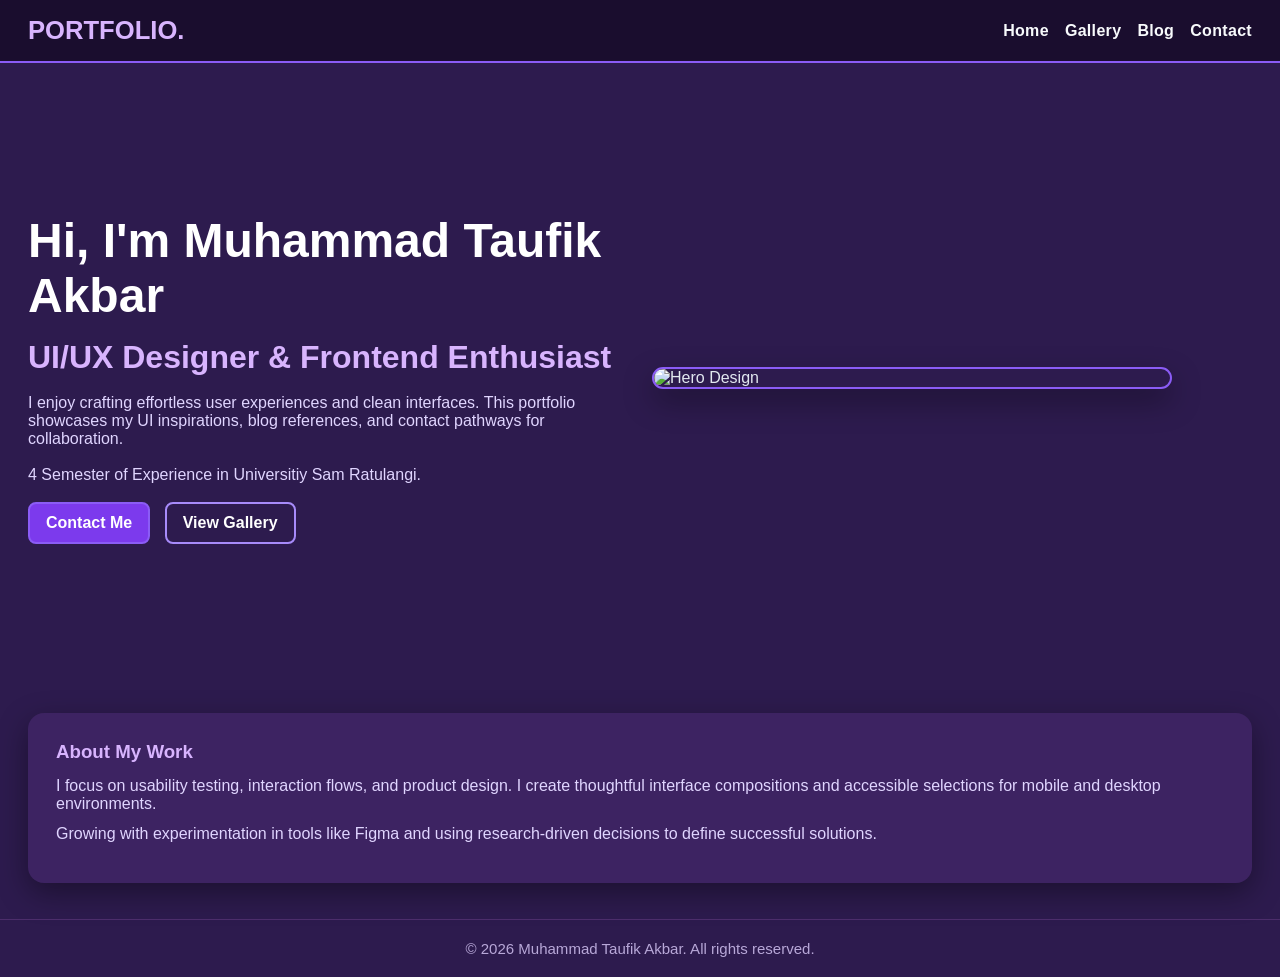
==== Project01-HTML/index.html @ 6a038529 "Update index.html" ====
<!DOCTYPE html>
<html>
<head>
    <meta charset="UTF-8">
    <title>Home | Portfolio</title>
    <style>
        * { box-sizing: border-box; margin:0; padding:0; }
        html, body { font-family: 'Segoe UI', Tahoma, Geneva, Verdana, sans-serif; background: #2d1b4e; color: #e2e8f0; }
        header { background: #1a0d2e; border-bottom: 2px solid #8b5cf6; padding: 16px 28px; display: flex; justify-content: space-between; align-items: center; position: sticky; top:0; z-index:100; }
        .brand { font-size:1.6rem; font-weight:900; color:#d8b4fe; }
        nav ul { list-style:none; display:flex; gap:16px; }
        nav a { text-decoration:none; color:#f8fafc; font-weight:600; letter-spacing:.02em; }
        nav a:hover { color:#d8b4fe; }
        .hero { display:grid; grid-template-columns:1fr 1fr; gap:24px; align-items:center; min-height:70vh; padding:40px 28px; }
        .hero h1 { font-size:3rem; color:#fff; margin-bottom:16px; }
        .hero h2 { font-size:2rem; color:#d8b4fe; margin-bottom:18px; }
        .hero p { color:#e0d5ff; margin-bottom:18px; max-width:620px; }
        .btn { display:inline-block; margin-right:10px; padding:10px 16px; border-radius:8px; border:2px solid #8b5cf6; color:#fff; background:#7c3aed; text-decoration:none; font-weight:700; }
        .btn.secondary { background:transparent; border-color:#a78bfa; }
        .hero-img { width:100%; border-radius:16px; max-width:520px; border:2px solid #8b5cf6; box-shadow: 0 12px 30px rgba(0,0,0,.35); }
        .content-card { background:#3d2362; border-radius:16px; padding:28px; margin:20px 28px 36px; box-shadow:0 10px 30px rgba(0,0,0,.38); }
        .content-card h3 { margin-bottom:14px; color:#d8b4fe; }
        .content-card p { color:#e0d5ff; margin-bottom:12px; }
        footer { padding:20px 28px; text-align:center; font-size:.94rem; color:#b8a8d8; border-top:1px solid #4c2d6b; }
        @media(max-width:950px) { .hero { grid-template-columns:1fr; text-align:center; } .hero-img { margin:0 auto; } }
    </style>
</head>
<body>
    <header>
        <div class="brand">PORTFOLIO.</div>
        <nav><ul><li><a href="index.html">Home</a></li><li><a href="gallery.html">Gallery</a></li><li><a href="blog.html">Blog</a></li><li><a href="contact.html">Contact</a></li></ul></nav>
    </header>

    <main class="hero">
        <div>
            <h1>Hi, I'm Muhammad Taufik Akbar</h1>
            <h2>UI/UX Designer & Frontend Enthusiast</h2>
            <p>I enjoy crafting effortless user experiences and clean interfaces. This portfolio showcases my UI inspirations, blog references, and contact pathways for collaboration.</p>
            <p>4 Semester of Experience in Universitiy Sam Ratulangi.</p>
            <a class="btn" href="contact.html">Contact Me</a>
            <a class="btn secondary" href="gallery.html">View Gallery</a>
        </div>
        <img class="hero-img" src="Meme2.png" alt="Hero Design" />
    </main>

    <section class="content-card">
        <h3>About My Work</h3>
        <p>I focus on usability testing, interaction flows, and product design. I create thoughtful interface compositions and accessible selections for mobile and desktop environments.</p>
        <p>Growing with experimentation in tools like Figma and using research-driven decisions to define successful solutions.</p>
    </section>

    <footer>&copy; 2026 Muhammad Taufik Akbar. All rights reserved.</footer>
</body>
</html>
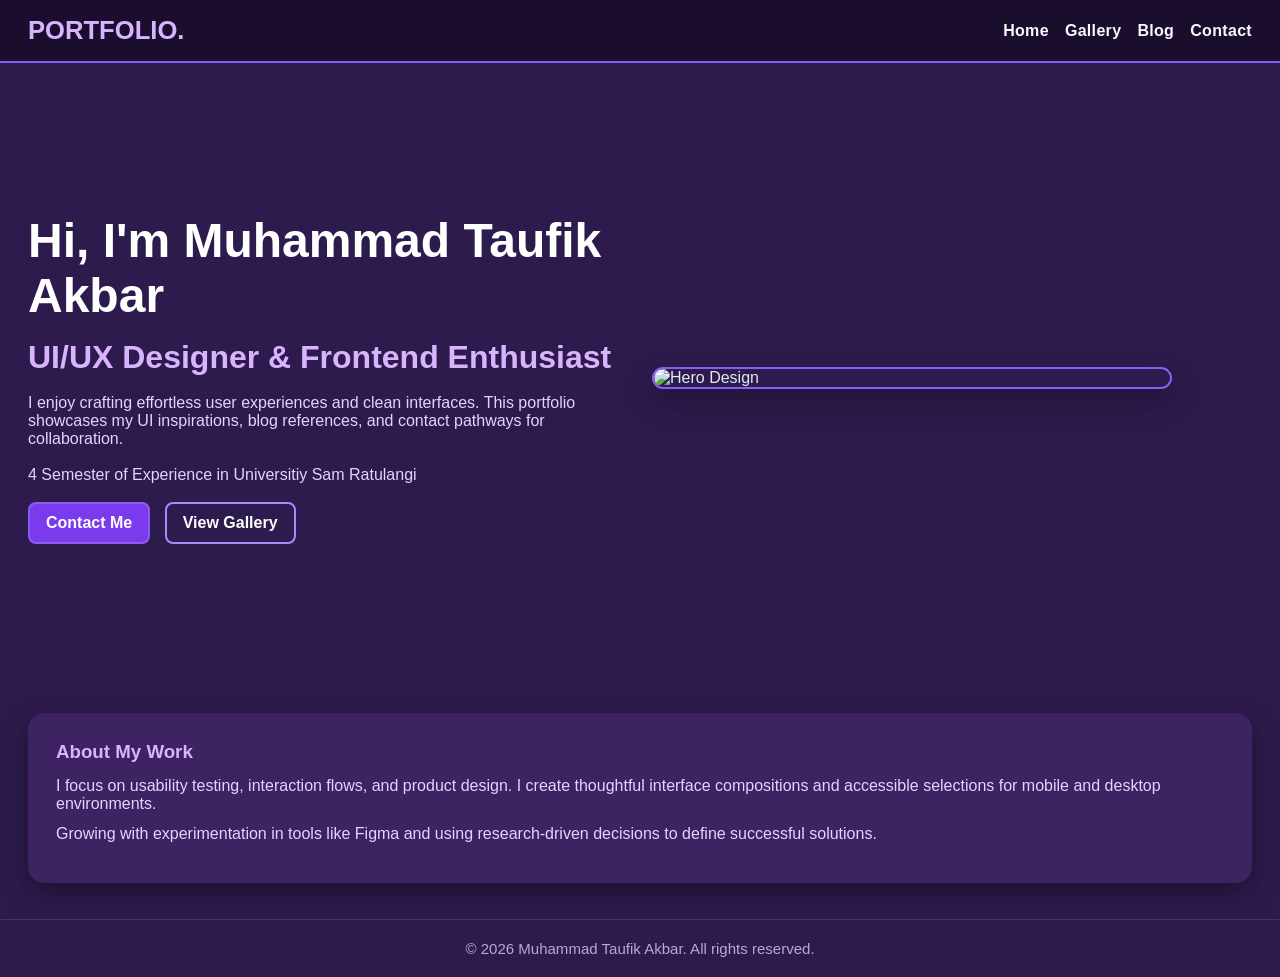
==== commit a131c8ab: "Update index.html" ====
--- a/Project01-HTML/index.html
+++ b/Project01-HTML/index.html
@@ -1,54 +1,54 @@
-<!DOCTYPE html>
-<html>
-<head>
-    <meta charset="UTF-8">
-    <title>Home | Portfolio</title>
-    <style>
-        * { box-sizing: border-box; margin:0; padding:0; }
-        html, body { font-family: 'Segoe UI', Tahoma, Geneva, Verdana, sans-serif; background: #2d1b4e; color: #e2e8f0; }
-        header { background: #1a0d2e; border-bottom: 2px solid #8b5cf6; padding: 16px 28px; display: flex; justify-content: space-between; align-items: center; position: sticky; top:0; z-index:100; }
-        .brand { font-size:1.6rem; font-weight:900; color:#d8b4fe; }
-        nav ul { list-style:none; display:flex; gap:16px; }
-        nav a { text-decoration:none; color:#f8fafc; font-weight:600; letter-spacing:.02em; }
-        nav a:hover { color:#d8b4fe; }
-        .hero { display:grid; grid-template-columns:1fr 1fr; gap:24px; align-items:center; min-height:70vh; padding:40px 28px; }
-        .hero h1 { font-size:3rem; color:#fff; margin-bottom:16px; }
-        .hero h2 { font-size:2rem; color:#d8b4fe; margin-bottom:18px; }
-        .hero p { color:#e0d5ff; margin-bottom:18px; max-width:620px; }
-        .btn { display:inline-block; margin-right:10px; padding:10px 16px; border-radius:8px; border:2px solid #8b5cf6; color:#fff; background:#7c3aed; text-decoration:none; font-weight:700; }
-        .btn.secondary { background:transparent; border-color:#a78bfa; }
-        .hero-img { width:100%; border-radius:16px; max-width:520px; border:2px solid #8b5cf6; box-shadow: 0 12px 30px rgba(0,0,0,.35); }
-        .content-card { background:#3d2362; border-radius:16px; padding:28px; margin:20px 28px 36px; box-shadow:0 10px 30px rgba(0,0,0,.38); }
-        .content-card h3 { margin-bottom:14px; color:#d8b4fe; }
-        .content-card p { color:#e0d5ff; margin-bottom:12px; }
-        footer { padding:20px 28px; text-align:center; font-size:.94rem; color:#b8a8d8; border-top:1px solid #4c2d6b; }
-        @media(max-width:950px) { .hero { grid-template-columns:1fr; text-align:center; } .hero-img { margin:0 auto; } }
-    </style>
-</head>
-<body>
-    <header>
-        <div class="brand">PORTFOLIO.</div>
-        <nav><ul><li><a href="index.html">Home</a></li><li><a href="gallery.html">Gallery</a></li><li><a href="blog.html">Blog</a></li><li><a href="contact.html">Contact</a></li></ul></nav>
-    </header>
+    <!DOCTYPE html>
+    <html>
+    <head>
+        <meta charset="UTF-8">
+        <title>Home | Portfolio</title>
+        <style>
+            * { box-sizing: border-box; margin:0; padding:0; }
+            html, body { font-family: 'Segoe UI', Tahoma, Geneva, Verdana, sans-serif; background: #2d1b4e; color: #e2e8f0; }
+            header { background: #1a0d2e; border-bottom: 2px solid #8b5cf6; padding: 16px 28px; display: flex; justify-content: space-between; align-items: center; position: sticky; top:0; z-index:100; }
+            .brand { font-size:1.6rem; font-weight:900; color:#d8b4fe; }
+            nav ul { list-style:none; display:flex; gap:16px; }
+            nav a { text-decoration:none; color:#f8fafc; font-weight:600; letter-spacing:.02em; }
+            nav a:hover { color:#d8b4fe; }
+            .hero { display:grid; grid-template-columns:1fr 1fr; gap:24px; align-items:center; min-height:70vh; padding:40px 28px; }
+            .hero h1 { font-size:3rem; color:#fff; margin-bottom:16px; }
+            .hero h2 { font-size:2rem; color:#d8b4fe; margin-bottom:18px; }
+            .hero p { color:#e0d5ff; margin-bottom:18px; max-width:620px; }
+            .btn { display:inline-block; margin-right:10px; padding:10px 16px; border-radius:8px; border:2px solid #8b5cf6; color:#fff; background:#7c3aed; text-decoration:none; font-weight:700; }
+            .btn.secondary { background:transparent; border-color:#a78bfa; }
+            .hero-img { width:100%; border-radius:16px; max-width:520px; border:2px solid #8b5cf6; box-shadow: 0 12px 30px rgba(0,0,0,.35); }
+            .content-card { background:#3d2362; border-radius:16px; padding:28px; margin:20px 28px 36px; box-shadow:0 10px 30px rgba(0,0,0,.38); }
+            .content-card h3 { margin-bottom:14px; color:#d8b4fe; }
+            .content-card p { color:#e0d5ff; margin-bottom:12px; }
+            footer { padding:20px 28px; text-align:center; font-size:.94rem; color:#b8a8d8; border-top:1px solid #4c2d6b; }
+            @media(max-width:950px) { .hero { grid-template-columns:1fr; text-align:center; } .hero-img { margin:0 auto; } }
+        </style>
+    </head>
+    <body>
+        <header>
+            <div class="brand">PORTFOLIO.</div>
+            <nav><ul><li><a href="index.html">Home</a></li><li><a href="gallery.html">Gallery</a></li><li><a href="blog.html">Blog</a></li><li><a href="contact.html">Contact</a></li></ul></nav>
+        </header>
 
-    <main class="hero">
-        <div>
-            <h1>Hi, I'm Muhammad Taufik Akbar</h1>
-            <h2>UI/UX Designer & Frontend Enthusiast</h2>
-            <p>I enjoy crafting effortless user experiences and clean interfaces. This portfolio showcases my UI inspirations, blog references, and contact pathways for collaboration.</p>
-            <p>4 Semester of Experience in Universitiy Sam Ratulangi.</p>
-            <a class="btn" href="contact.html">Contact Me</a>
-            <a class="btn secondary" href="gallery.html">View Gallery</a>
-        </div>
-        <img class="hero-img" src="Meme2.png" alt="Hero Design" />
-    </main>
+        <main class="hero">
+            <div>
+                <h1>Hi, I'm Muhammad Taufik Akbar</h1>
+                <h2>UI/UX Designer & Frontend Enthusiast</h2>
+                <p>I enjoy crafting effortless user experiences and clean interfaces. This portfolio showcases my UI inspirations, blog references, and contact pathways for collaboration.</p>
+                <p> 4 Semester of Experience in Universitiy Sam Ratulangi</p>
+                <a class="btn" href="contact.html">Contact Me</a>
+                <a class="btn secondary" href="gallery.html">View Gallery</a>
+            </div>
+            <img class="hero-img" src="../assets/Meme2.png" alt="Hero Design" />
+        </main>
 
-    <section class="content-card">
-        <h3>About My Work</h3>
-        <p>I focus on usability testing, interaction flows, and product design. I create thoughtful interface compositions and accessible selections for mobile and desktop environments.</p>
-        <p>Growing with experimentation in tools like Figma and using research-driven decisions to define successful solutions.</p>
-    </section>
+        <section class="content-card">
+            <h3>About My Work</h3>
+            <p>I focus on usability testing, interaction flows, and product design. I create thoughtful interface compositions and accessible selections for mobile and desktop environments.</p>
+            <p>Growing with experimentation in tools like Figma and using research-driven decisions to define successful solutions.</p>
+        </section>
 
-    <footer>&copy; 2026 Muhammad Taufik Akbar. All rights reserved.</footer>
-</body>
-</html>
+        <footer>&copy; 2026 Muhammad Taufik Akbar. All rights reserved.</footer>
+    </body>
+    </html>
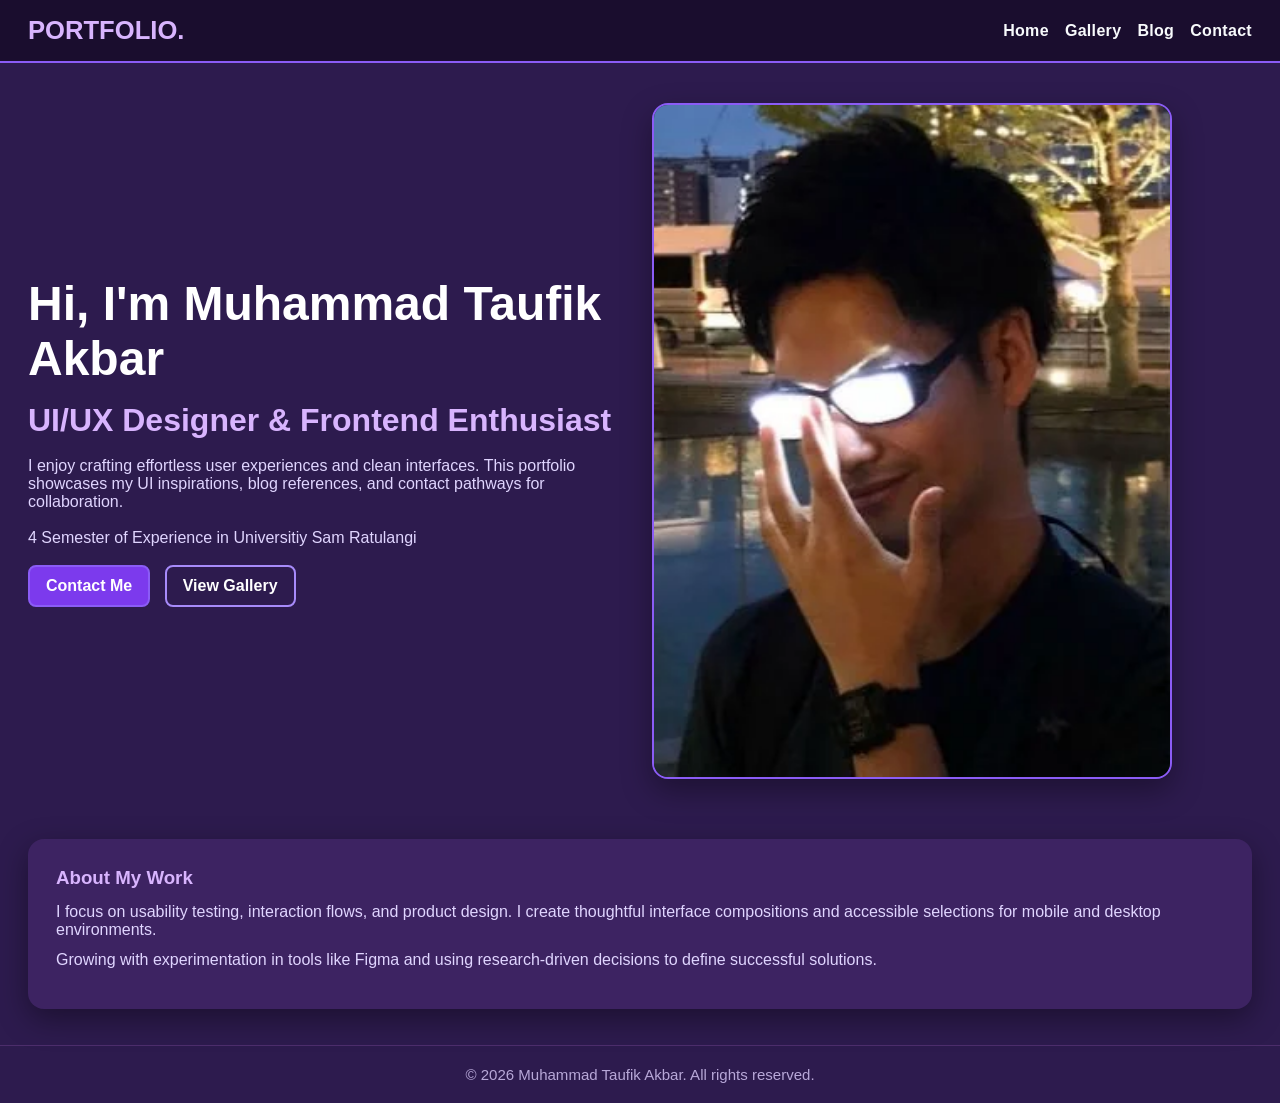
==== commit 7bb219aa: "Fix HTML structure and update image source" ====
--- a/Project01-HTML/index.html
+++ b/Project01-HTML/index.html
@@ -40,7 +40,7 @@
                 <a class="btn" href="contact.html">Contact Me</a>
                 <a class="btn secondary" href="gallery.html">View Gallery</a>
             </div>
-            <img class="hero-img" src="../assets/Meme2.png" alt="Hero Design" />
+            <img class="hero-img" src="assets/Meme2.png" alt="Hero Design" />
         </main>
 
         <section class="content-card">
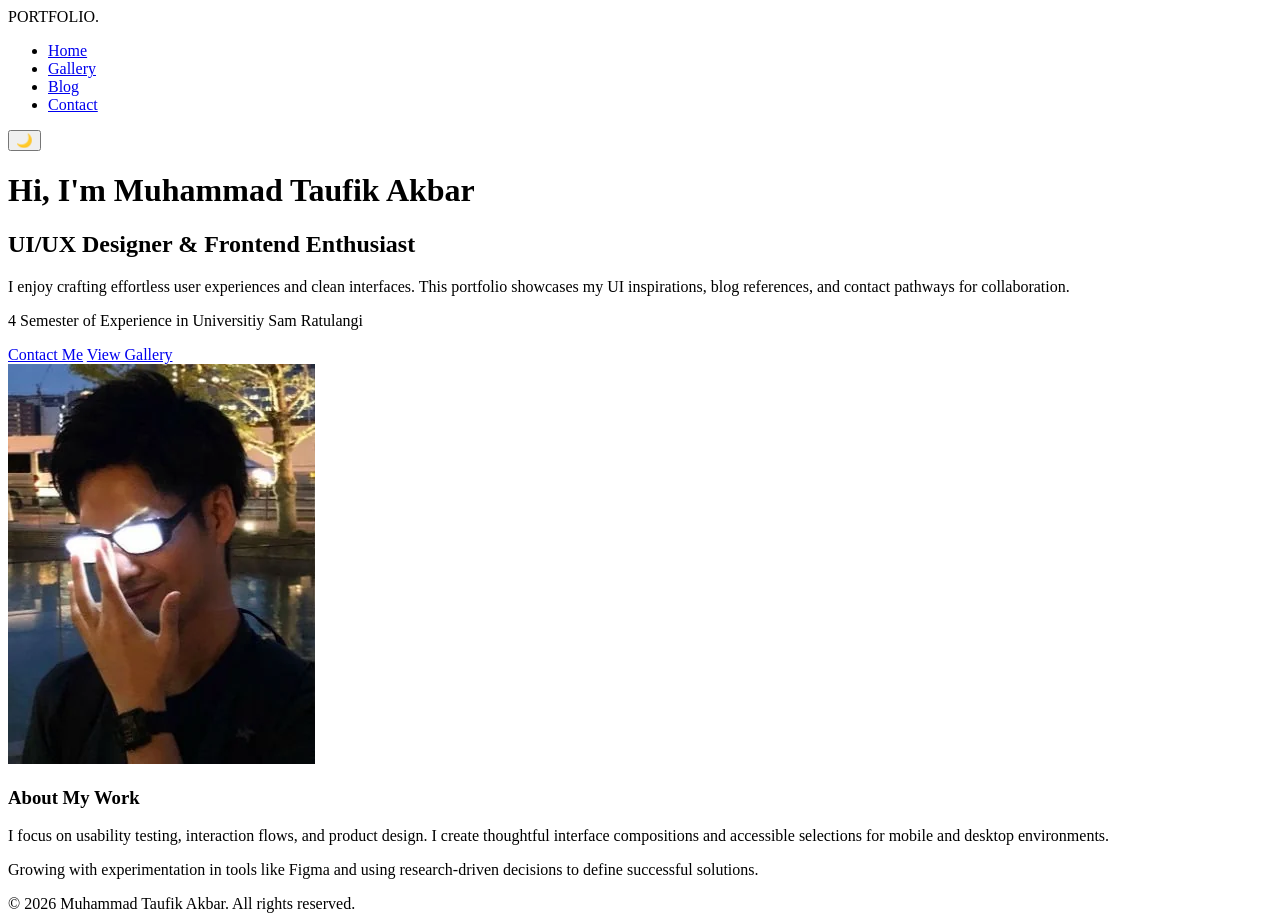
==== commit 3c869519: "Update index.html" ====
--- a/Project01-HTML/index.html
+++ b/Project01-HTML/index.html
@@ -3,32 +3,14 @@
     <head>
         <meta charset="UTF-8">
         <title>Home | Portfolio</title>
-        <style>
-            * { box-sizing: border-box; margin:0; padding:0; }
-            html, body { font-family: 'Segoe UI', Tahoma, Geneva, Verdana, sans-serif; background: #2d1b4e; color: #e2e8f0; }
-            header { background: #1a0d2e; border-bottom: 2px solid #8b5cf6; padding: 16px 28px; display: flex; justify-content: space-between; align-items: center; position: sticky; top:0; z-index:100; }
-            .brand { font-size:1.6rem; font-weight:900; color:#d8b4fe; }
-            nav ul { list-style:none; display:flex; gap:16px; }
-            nav a { text-decoration:none; color:#f8fafc; font-weight:600; letter-spacing:.02em; }
-            nav a:hover { color:#d8b4fe; }
-            .hero { display:grid; grid-template-columns:1fr 1fr; gap:24px; align-items:center; min-height:70vh; padding:40px 28px; }
-            .hero h1 { font-size:3rem; color:#fff; margin-bottom:16px; }
-            .hero h2 { font-size:2rem; color:#d8b4fe; margin-bottom:18px; }
-            .hero p { color:#e0d5ff; margin-bottom:18px; max-width:620px; }
-            .btn { display:inline-block; margin-right:10px; padding:10px 16px; border-radius:8px; border:2px solid #8b5cf6; color:#fff; background:#7c3aed; text-decoration:none; font-weight:700; }
-            .btn.secondary { background:transparent; border-color:#a78bfa; }
-            .hero-img { width:100%; border-radius:16px; max-width:520px; border:2px solid #8b5cf6; box-shadow: 0 12px 30px rgba(0,0,0,.35); }
-            .content-card { background:#3d2362; border-radius:16px; padding:28px; margin:20px 28px 36px; box-shadow:0 10px 30px rgba(0,0,0,.38); }
-            .content-card h3 { margin-bottom:14px; color:#d8b4fe; }
-            .content-card p { color:#e0d5ff; margin-bottom:12px; }
-            footer { padding:20px 28px; text-align:center; font-size:.94rem; color:#b8a8d8; border-top:1px solid #4c2d6b; }
-            @media(max-width:950px) { .hero { grid-template-columns:1fr; text-align:center; } .hero-img { margin:0 auto; } }
-        </style>
+        <link rel="stylesheet" href="styles.css">
+        <script defer src="scripts.js"></script>
     </head>
-    <body>
+    <body class="page-home" data-page="home">
         <header>
             <div class="brand">PORTFOLIO.</div>
             <nav><ul><li><a href="index.html">Home</a></li><li><a href="gallery.html">Gallery</a></li><li><a href="blog.html">Blog</a></li><li><a href="contact.html">Contact</a></li></ul></nav>
+            <button class="theme-toggle" aria-label="Toggle theme">🌙</button>
         </header>
 
         <main class="hero">
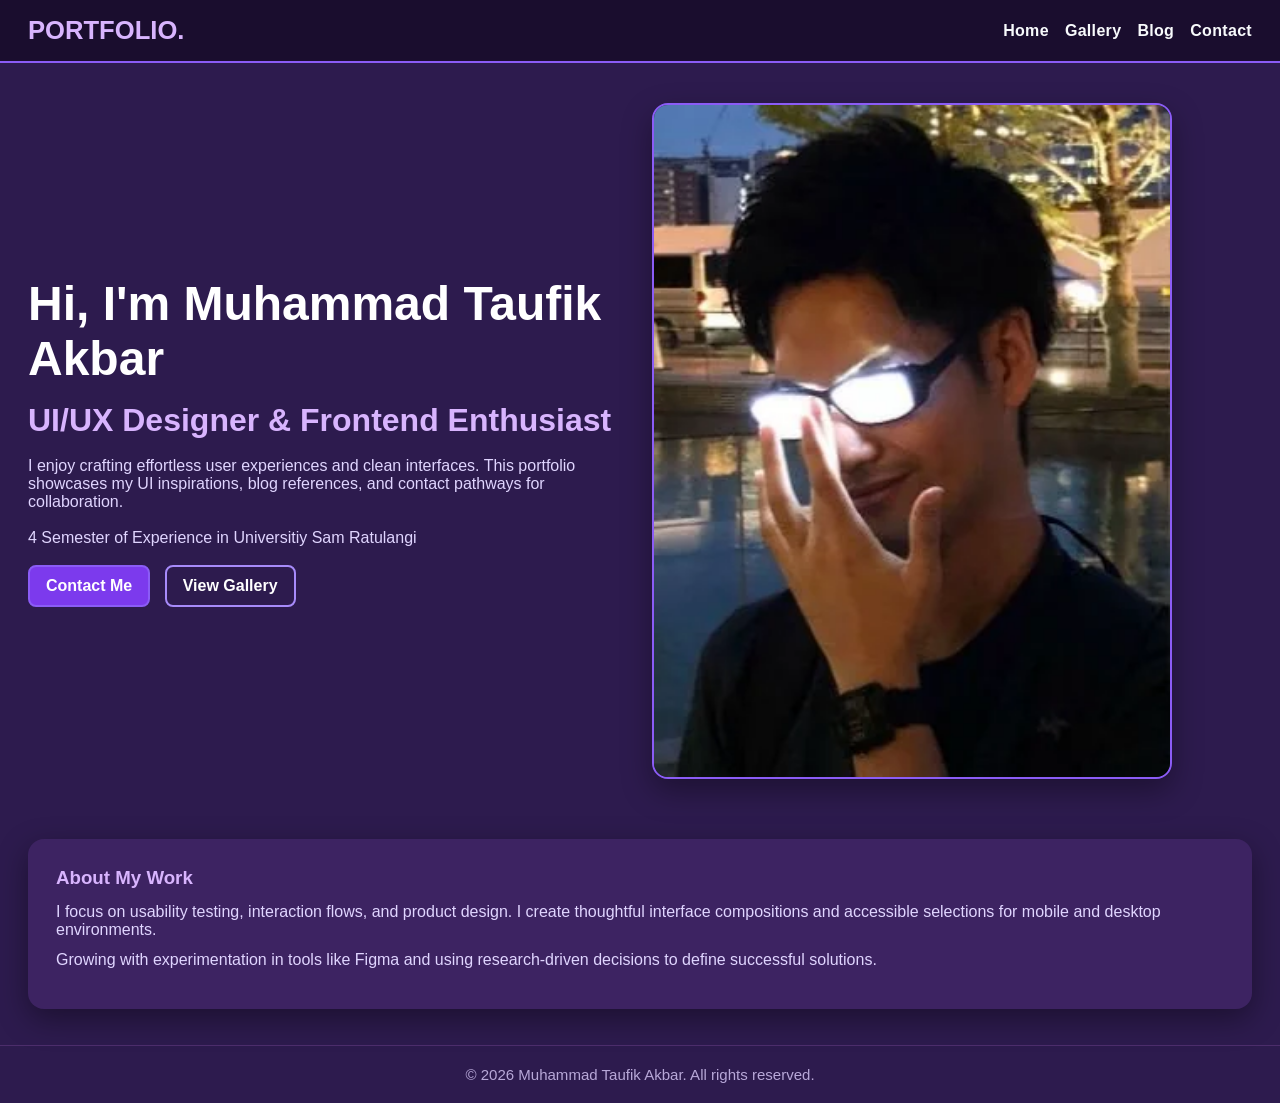
==== commit 6df8dff9: "Update index.html" ====
--- a/Project01-HTML/index.html
+++ b/Project01-HTML/index.html
@@ -3,14 +3,32 @@
     <head>
         <meta charset="UTF-8">
         <title>Home | Portfolio</title>
-        <link rel="stylesheet" href="styles.css">
-        <script defer src="scripts.js"></script>
+        <style>
+            * { box-sizing: border-box; margin:0; padding:0; }
+            html, body { font-family: 'Segoe UI', Tahoma, Geneva, Verdana, sans-serif; background: #2d1b4e; color: #e2e8f0; }
+            header { background: #1a0d2e; border-bottom: 2px solid #8b5cf6; padding: 16px 28px; display: flex; justify-content: space-between; align-items: center; position: sticky; top:0; z-index:100; }
+            .brand { font-size:1.6rem; font-weight:900; color:#d8b4fe; }
+            nav ul { list-style:none; display:flex; gap:16px; }
+            nav a { text-decoration:none; color:#f8fafc; font-weight:600; letter-spacing:.02em; }
+            nav a:hover { color:#d8b4fe; }
+            .hero { display:grid; grid-template-columns:1fr 1fr; gap:24px; align-items:center; min-height:70vh; padding:40px 28px; }
+            .hero h1 { font-size:3rem; color:#fff; margin-bottom:16px; }
+            .hero h2 { font-size:2rem; color:#d8b4fe; margin-bottom:18px; }
+            .hero p { color:#e0d5ff; margin-bottom:18px; max-width:620px; }
+            .btn { display:inline-block; margin-right:10px; padding:10px 16px; border-radius:8px; border:2px solid #8b5cf6; color:#fff; background:#7c3aed; text-decoration:none; font-weight:700; }
+            .btn.secondary { background:transparent; border-color:#a78bfa; }
+            .hero-img { width:100%; border-radius:16px; max-width:520px; border:2px solid #8b5cf6; box-shadow: 0 12px 30px rgba(0,0,0,.35); }
+            .content-card { background:#3d2362; border-radius:16px; padding:28px; margin:20px 28px 36px; box-shadow:0 10px 30px rgba(0,0,0,.38); }
+            .content-card h3 { margin-bottom:14px; color:#d8b4fe; }
+            .content-card p { color:#e0d5ff; margin-bottom:12px; }
+            footer { padding:20px 28px; text-align:center; font-size:.94rem; color:#b8a8d8; border-top:1px solid #4c2d6b; }
+            @media(max-width:950px) { .hero { grid-template-columns:1fr; text-align:center; } .hero-img { margin:0 auto; } }
+        </style>
     </head>
-    <body class="page-home" data-page="home">
+    <body>
         <header>
             <div class="brand">PORTFOLIO.</div>
             <nav><ul><li><a href="index.html">Home</a></li><li><a href="gallery.html">Gallery</a></li><li><a href="blog.html">Blog</a></li><li><a href="contact.html">Contact</a></li></ul></nav>
-            <button class="theme-toggle" aria-label="Toggle theme">🌙</button>
         </header>
 
         <main class="hero">
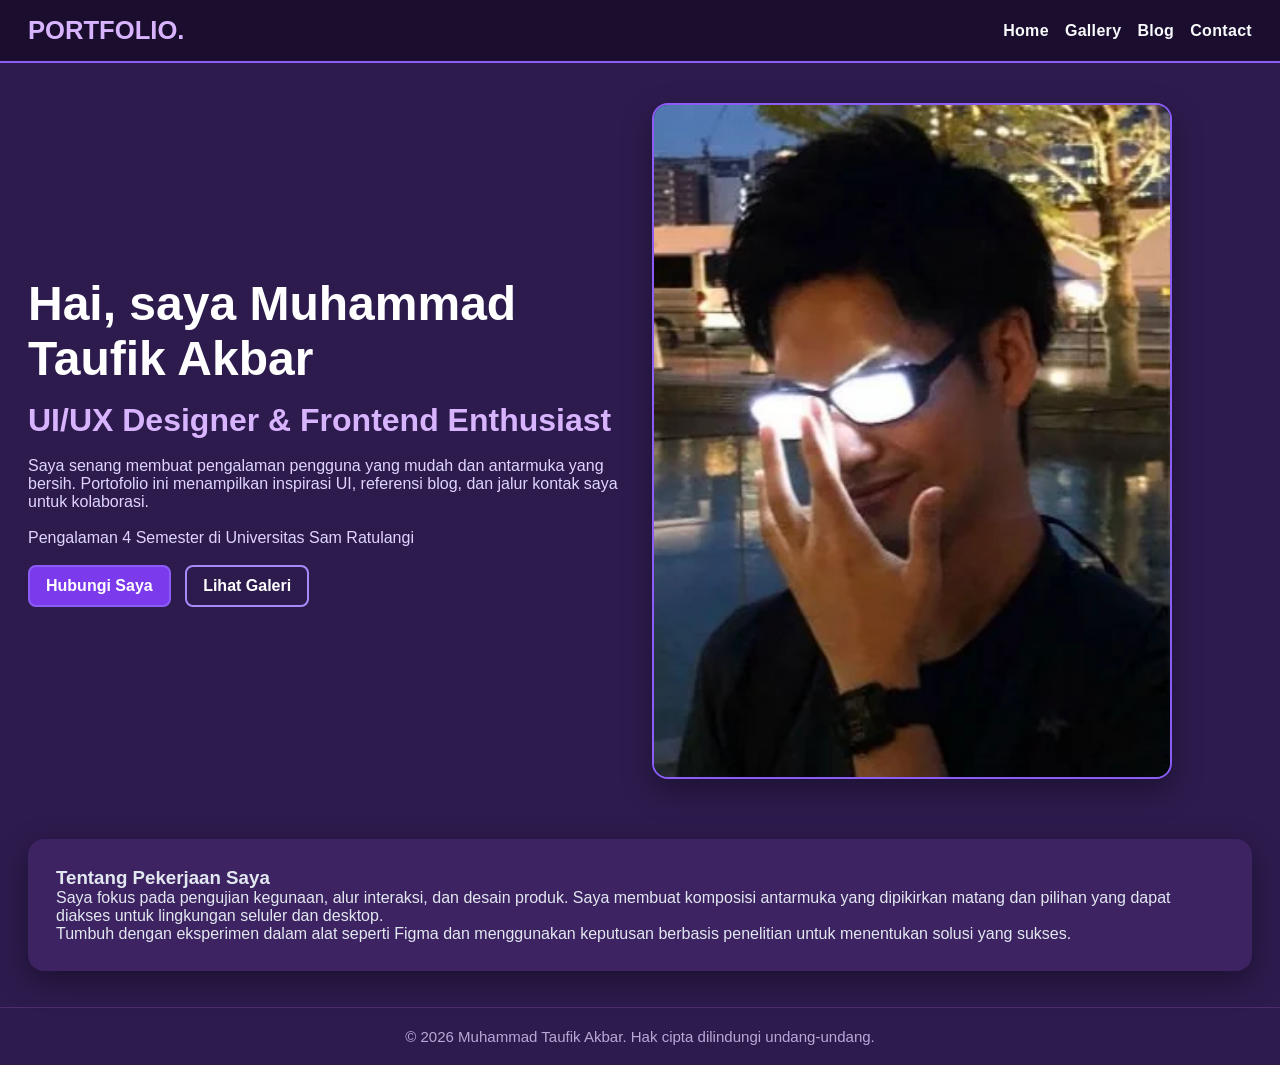
==== commit 31d5ff8e: "Update index.html" ====
--- a/Project01-HTML/index.html
+++ b/Project01-HTML/index.html
@@ -1,54 +1,56 @@
-    <!DOCTYPE html>
-    <html>
-    <head>
-        <meta charset="UTF-8">
-        <title>Home | Portfolio</title>
-        <style>
-            * { box-sizing: border-box; margin:0; padding:0; }
-            html, body { font-family: 'Segoe UI', Tahoma, Geneva, Verdana, sans-serif; background: #2d1b4e; color: #e2e8f0; }
-            header { background: #1a0d2e; border-bottom: 2px solid #8b5cf6; padding: 16px 28px; display: flex; justify-content: space-between; align-items: center; position: sticky; top:0; z-index:100; }
-            .brand { font-size:1.6rem; font-weight:900; color:#d8b4fe; }
-            nav ul { list-style:none; display:flex; gap:16px; }
-            nav a { text-decoration:none; color:#f8fafc; font-weight:600; letter-spacing:.02em; }
-            nav a:hover { color:#d8b4fe; }
-            .hero { display:grid; grid-template-columns:1fr 1fr; gap:24px; align-items:center; min-height:70vh; padding:40px 28px; }
-            .hero h1 { font-size:3rem; color:#fff; margin-bottom:16px; }
-            .hero h2 { font-size:2rem; color:#d8b4fe; margin-bottom:18px; }
-            .hero p { color:#e0d5ff; margin-bottom:18px; max-width:620px; }
-            .btn { display:inline-block; margin-right:10px; padding:10px 16px; border-radius:8px; border:2px solid #8b5cf6; color:#fff; background:#7c3aed; text-decoration:none; font-weight:700; }
-            .btn.secondary { background:transparent; border-color:#a78bfa; }
-            .hero-img { width:100%; border-radius:16px; max-width:520px; border:2px solid #8b5cf6; box-shadow: 0 12px 30px rgba(0,0,0,.35); }
-            .content-card { background:#3d2362; border-radius:16px; padding:28px; margin:20px 28px 36px; box-shadow:0 10px 30px rgba(0,0,0,.38); }
-            .content-card h3 { margin-bottom:14px; color:#d8b4fe; }
-            .content-card p { color:#e0d5ff; margin-bottom:12px; }
-            footer { padding:20px 28px; text-align:center; font-size:.94rem; color:#b8a8d8; border-top:1px solid #4c2d6b; }
-            @media(max-width:950px) { .hero { grid-template-columns:1fr; text-align:center; } .hero-img { margin:0 auto; } }
-        </style>
-    </head>
-    <body>
-        <header>
-            <div class="brand">PORTFOLIO.</div>
-            <nav><ul><li><a href="index.html">Home</a></li><li><a href="gallery.html">Gallery</a></li><li><a href="blog.html">Blog</a></li><li><a href="contact.html">Contact</a></li></ul></nav>
-        </header>
+<!DOCTYPE html>
+<html lang="id">
+<head>
+    <meta charset="UTF-8">
+    <meta name="viewport" content="width=device-width, initial-scale=1.0">
+    <title>Home | Portfolio</title>
+    <link rel="stylesheet" href="style.css">
+    <style>
+        /* Gaya dasar inline untuk memastikan struktur tetap terjaga sebelum CSS eksternal dimuat */
+        * { box-sizing: border-box; margin:0; padding:0; }
+        html, body { font-family: 'Segoe UI', Tahoma, Geneva, Verdana, sans-serif; background: #2d1b4e; color: #e2e8f0; }
+        header { background: #1a0d2e; border-bottom: 2px solid #8b5cf6; padding: 16px 28px; display: flex; justify-content: space-between; align-items: center; position: sticky; top:0; z-index:100; }
+        .brand { font-size:1.6rem; font-weight:900; color:#d8b4fe; }
+        nav ul { list-style:none; display:flex; gap:16px; }
+        nav a { text-decoration:none; color:#f8fafc; font-weight:600; letter-spacing:.02em; }
+        .hero { display:grid; grid-template-columns:1fr 1fr; gap:24px; align-items:center; min-height:70vh; padding:40px 28px; }
+        .hero h1 { font-size:3rem; color:#fff; margin-bottom:16px; }
+        .hero h2 { font-size:2rem; color:#d8b4fe; margin-bottom:18px; }
+        .hero p { color:#e0d5ff; margin-bottom:18px; max-width:620px; }
+        .btn { display:inline-block; margin-right:10px; padding:10px 16px; border-radius:8px; border:2px solid #8b5cf6; color:#fff; background:#7c3aed; text-decoration:none; font-weight:700; }
+        .btn.secondary { background:transparent; border-color:#a78bfa; }
+        .hero-img { width:100%; border-radius:16px; max-width:520px; border:2px solid #8b5cf6; box-shadow: 0 12px 30px rgba(0,0,0,.35); }
+        .content-card { background:#3d2362; border-radius:16px; padding:28px; margin:20px 28px 36px; box-shadow:0 10px 30px rgba(0,0,0,.38); }
+        footer { padding:20px 28px; text-align:center; font-size:.94rem; color:#b8a8d8; border-top:1px solid #4c2d6b; }
+        @media(max-width:950px) { .hero { grid-template-columns:1fr; text-align:center; } .hero-img { margin:0 auto; } }
+    </style>
+</head>
+<body>
+    <header>
+        <div class="brand">PORTFOLIO.</div>
+        <nav><ul><li><a href="index.html">Home</a></li><li><a href="gallery.html">Gallery</a></li><li><a href="blog.html">Blog</a></li><li><a href="contact.html">Contact</a></li></ul></nav>
+    </header>
 
-        <main class="hero">
-            <div>
-                <h1>Hi, I'm Muhammad Taufik Akbar</h1>
-                <h2>UI/UX Designer & Frontend Enthusiast</h2>
-                <p>I enjoy crafting effortless user experiences and clean interfaces. This portfolio showcases my UI inspirations, blog references, and contact pathways for collaboration.</p>
-                <p> 4 Semester of Experience in Universitiy Sam Ratulangi</p>
-                <a class="btn" href="contact.html">Contact Me</a>
-                <a class="btn secondary" href="gallery.html">View Gallery</a>
-            </div>
-            <img class="hero-img" src="assets/Meme2.png" alt="Hero Design" />
-        </main>
+    <main class="hero">
+        <div>
+            <h1>Hai, saya Muhammad Taufik Akbar</h1>
+            <h2>UI/UX Designer & Frontend Enthusiast</h2>
+            <p>Saya senang membuat pengalaman pengguna yang mudah dan antarmuka yang bersih. Portofolio ini menampilkan inspirasi UI, referensi blog, dan jalur kontak saya untuk kolaborasi.</p>
+            <p>Pengalaman 4 Semester di Universitas Sam Ratulangi</p>
+            <a class="btn" href="contact.html">Hubungi Saya</a>
+            <a class="btn secondary" href="gallery.html">Lihat Galeri</a>
+        </div>
+        <img class="hero-img" src="assets/Meme2.png" alt="Hero Design" />
+    </main>
 
-        <section class="content-card">
-            <h3>About My Work</h3>
-            <p>I focus on usability testing, interaction flows, and product design. I create thoughtful interface compositions and accessible selections for mobile and desktop environments.</p>
-            <p>Growing with experimentation in tools like Figma and using research-driven decisions to define successful solutions.</p>
-        </section>
+    <section class="content-card">
+        <h3>Tentang Pekerjaan Saya</h3>
+        <p>Saya fokus pada pengujian kegunaan, alur interaksi, dan desain produk. Saya membuat komposisi antarmuka yang dipikirkan matang dan pilihan yang dapat diakses untuk lingkungan seluler dan desktop.</p>
+        <p>Tumbuh dengan eksperimen dalam alat seperti Figma dan menggunakan keputusan berbasis penelitian untuk menentukan solusi yang sukses.</p>
+    </section>
 
-        <footer>&copy; 2026 Muhammad Taufik Akbar. All rights reserved.</footer>
-    </body>
-    </html>
+    <footer>&copy; 2026 Muhammad Taufik Akbar. Hak cipta dilindungi undang-undang.</footer>
+
+    <script src="script.js"></script>
+</body>
+</html>
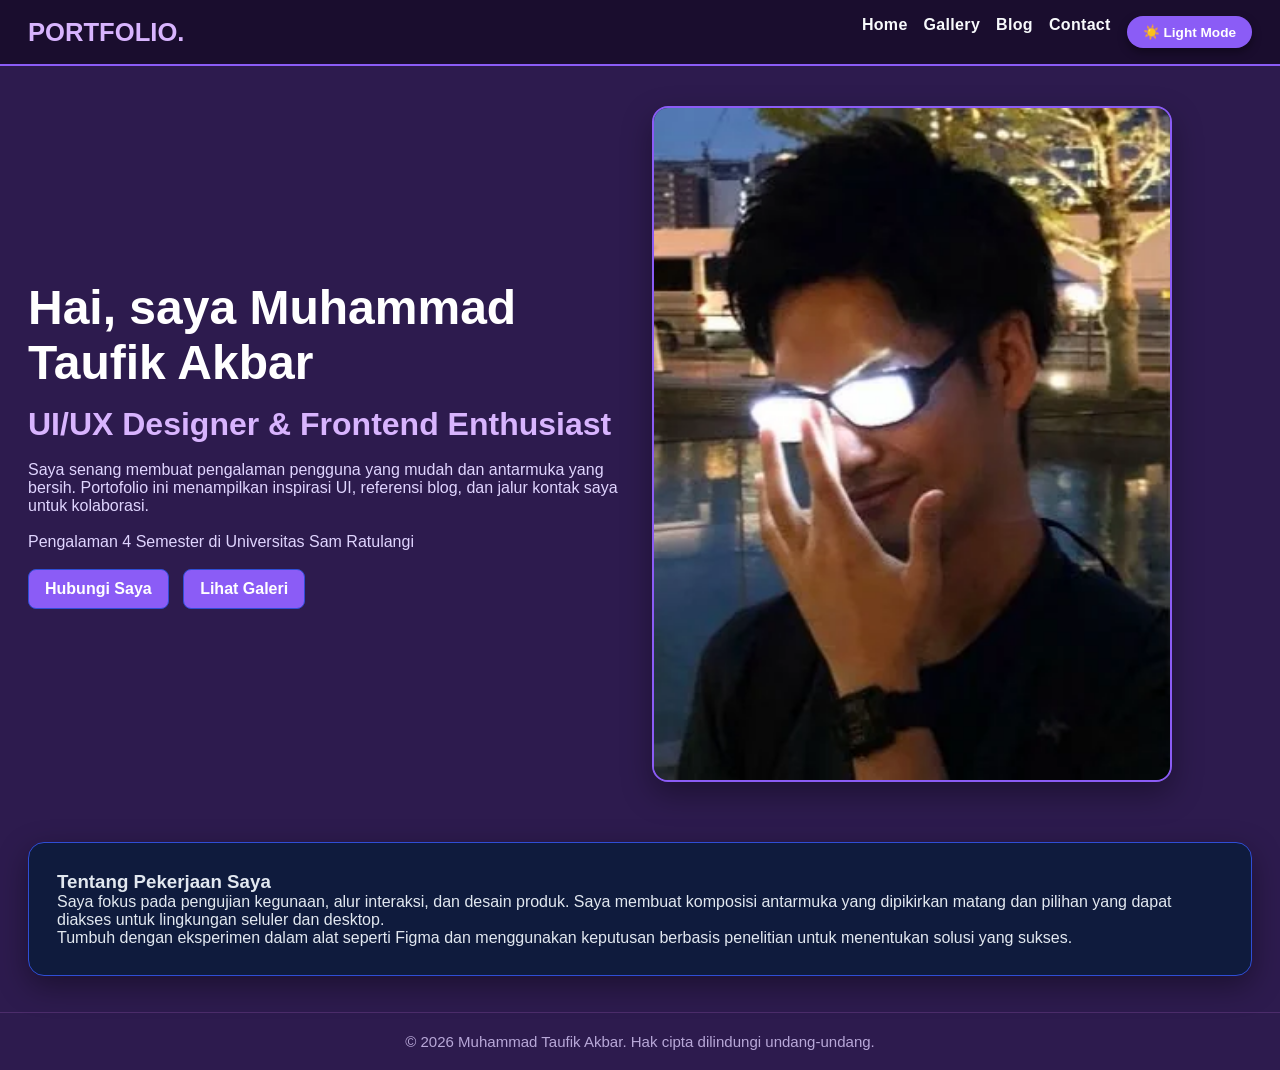
==== commit 07d20b04: "Update index.html" ====
--- a/Project01-HTML/index.html
+++ b/Project01-HTML/index.html
@@ -28,7 +28,7 @@
 <body>
     <header>
         <div class="brand">PORTFOLIO.</div>
-        <nav><ul><li><a href="index.html">Home</a></li><li><a href="gallery.html">Gallery</a></li><li><a href="blog.html">Blog</a></li><li><a href="contact.html">Contact</a></li></ul></nav>
+        <nav><ul><li><a href="index.html">Home</a></li><li><a href="gallery.html">Gallery</a></li><li><a href="blog.html">Blog</a></li><li><a href="contact.html">Contact</a></li><li><button id="theme-toggle">🌙 Dark Mode</button></li></ul></nav>
     </header>
 
     <main class="hero">
--- a/Project01-HTML/style.css
+++ b/Project01-HTML/style.css
@@ -0,0 +1,103 @@
+/* SISTEM TEMA DINAMIS */
+:root {
+    /* Mode Terang (Default) */
+    --primary: #8b5cf6;
+    --bg-body: #f8fafc;
+    --bg-header: #ffffff;
+    --bg-card: #ffffff;
+    --text-main: #1e293b;
+    --border-color: #e2e8f0;
+    --shadow: rgba(0, 0, 0, 0.1);
+}
+
+/* Mode Gelap - Otomatis aktif saat atribut data-theme="dark" ada */
+[data-theme="dark"] {
+    --bg-body: #07132c;
+    --bg-header: #081737;
+    --bg-card: #0f1b3d;
+    --text-main: #e2e8f0;
+    --border-color: #2f4ed5;
+    --shadow: rgba(0, 0, 0, 0.4);
+}
+
+/* GLOBAL RESET & TRANSISI HALUS */
+* { 
+    box-sizing: border-box; 
+    margin: 0; 
+    padding: 0; 
+    transition: background-color 0.5s cubic-bezier(0.4, 0, 0.2, 1), 
+                color 0.5s cubic-bezier(0.4, 0, 0.2, 1),
+                border-color 0.5s ease;
+}
+
+body {
+    background-color: var(--bg-body);
+    color: var(--text-main);
+    font-family: 'Segoe UI', sans-serif;
+}
+
+header {
+    background: var(--bg-header);
+    border-bottom: 2px solid var(--primary);
+    padding: 16px 28px;
+    display: flex;
+    justify-content: space-between;
+    align-items: center;
+    position: sticky;
+    top: 0;
+    z-index: 100;
+}
+
+/* --- FITUR PEMILIH TEMA (SWITCH) --- */
+#theme-toggle {
+    background: var(--primary);
+    color: white;
+    border: none;
+    padding: 8px 16px;
+    border-radius: 25px;
+    cursor: pointer;
+    font-weight: bold;
+    font-size: 0.85rem;
+    box-shadow: 0 4px 10px var(--shadow);
+}
+
+#theme-toggle:hover {
+    transform: scale(1.05);
+    filter: brightness(1.1);
+}
+
+/* --- FITUR LIFT-UP & FADE (ANIMASI) --- */
+.btn, .card, .photo, .content-card {
+    background-color: var(--bg-card) !important;
+    border: 1px solid var(--border-color) !important;
+    color: var(--text-main) !important;
+    transition: transform 0.4s cubic-bezier(0.34, 1.56, 0.64, 1), 
+                box-shadow 0.4s ease, 
+                opacity 0.8s ease !important;
+}
+
+/* Efek Naik Saat Hover (Bubble Lift) */
+.btn:hover, .card:hover, .photo:hover, .content-card:hover {
+    transform: translateY(-12px);
+    box-shadow: 0 20px 40px var(--shadow) !important;
+}
+
+/* Fade In/Out saat Scroll */
+.reveal {
+    opacity: 0;
+    transform: translateY(30px);
+}
+
+.reveal.active {
+    opacity: 1;
+    transform: translateY(0);
+}
+
+.btn {
+    background: var(--primary) !important;
+    color: #fff !important;
+    padding: 10px 20px;
+    text-decoration: none;
+    border-radius: 8px;
+    font-weight: bold;
+}
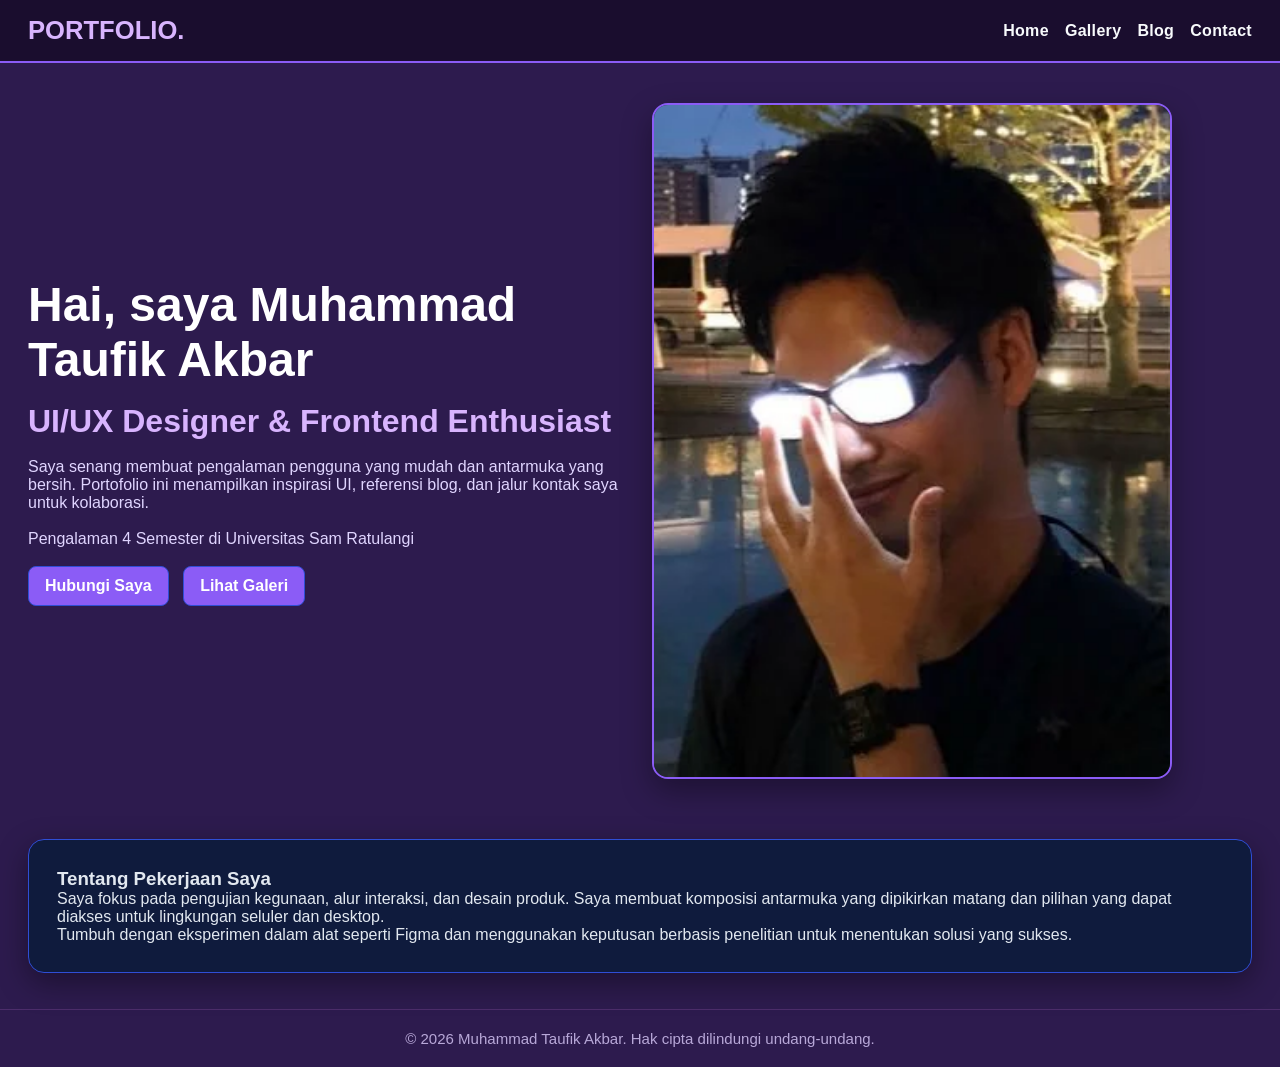
==== commit e9268732: "Update index.html" ====
--- a/Project01-HTML/index.html
+++ b/Project01-HTML/index.html
@@ -28,7 +28,7 @@
 <body>
     <header>
         <div class="brand">PORTFOLIO.</div>
-        <nav><ul><li><a href="index.html">Home</a></li><li><a href="gallery.html">Gallery</a></li><li><a href="blog.html">Blog</a></li><li><a href="contact.html">Contact</a></li><li><button id="theme-toggle">🌙 Dark Mode</button></li></ul></nav>
+        <nav><ul><li><a href="index.html">Home</a></li><li><a href="gallery.html">Gallery</a></li><li><a href="blog.html">Blog</a></li><li><a href="contact.html">Contact</a></li></li></ul></nav>
     </header>
 
     <main class="hero">
